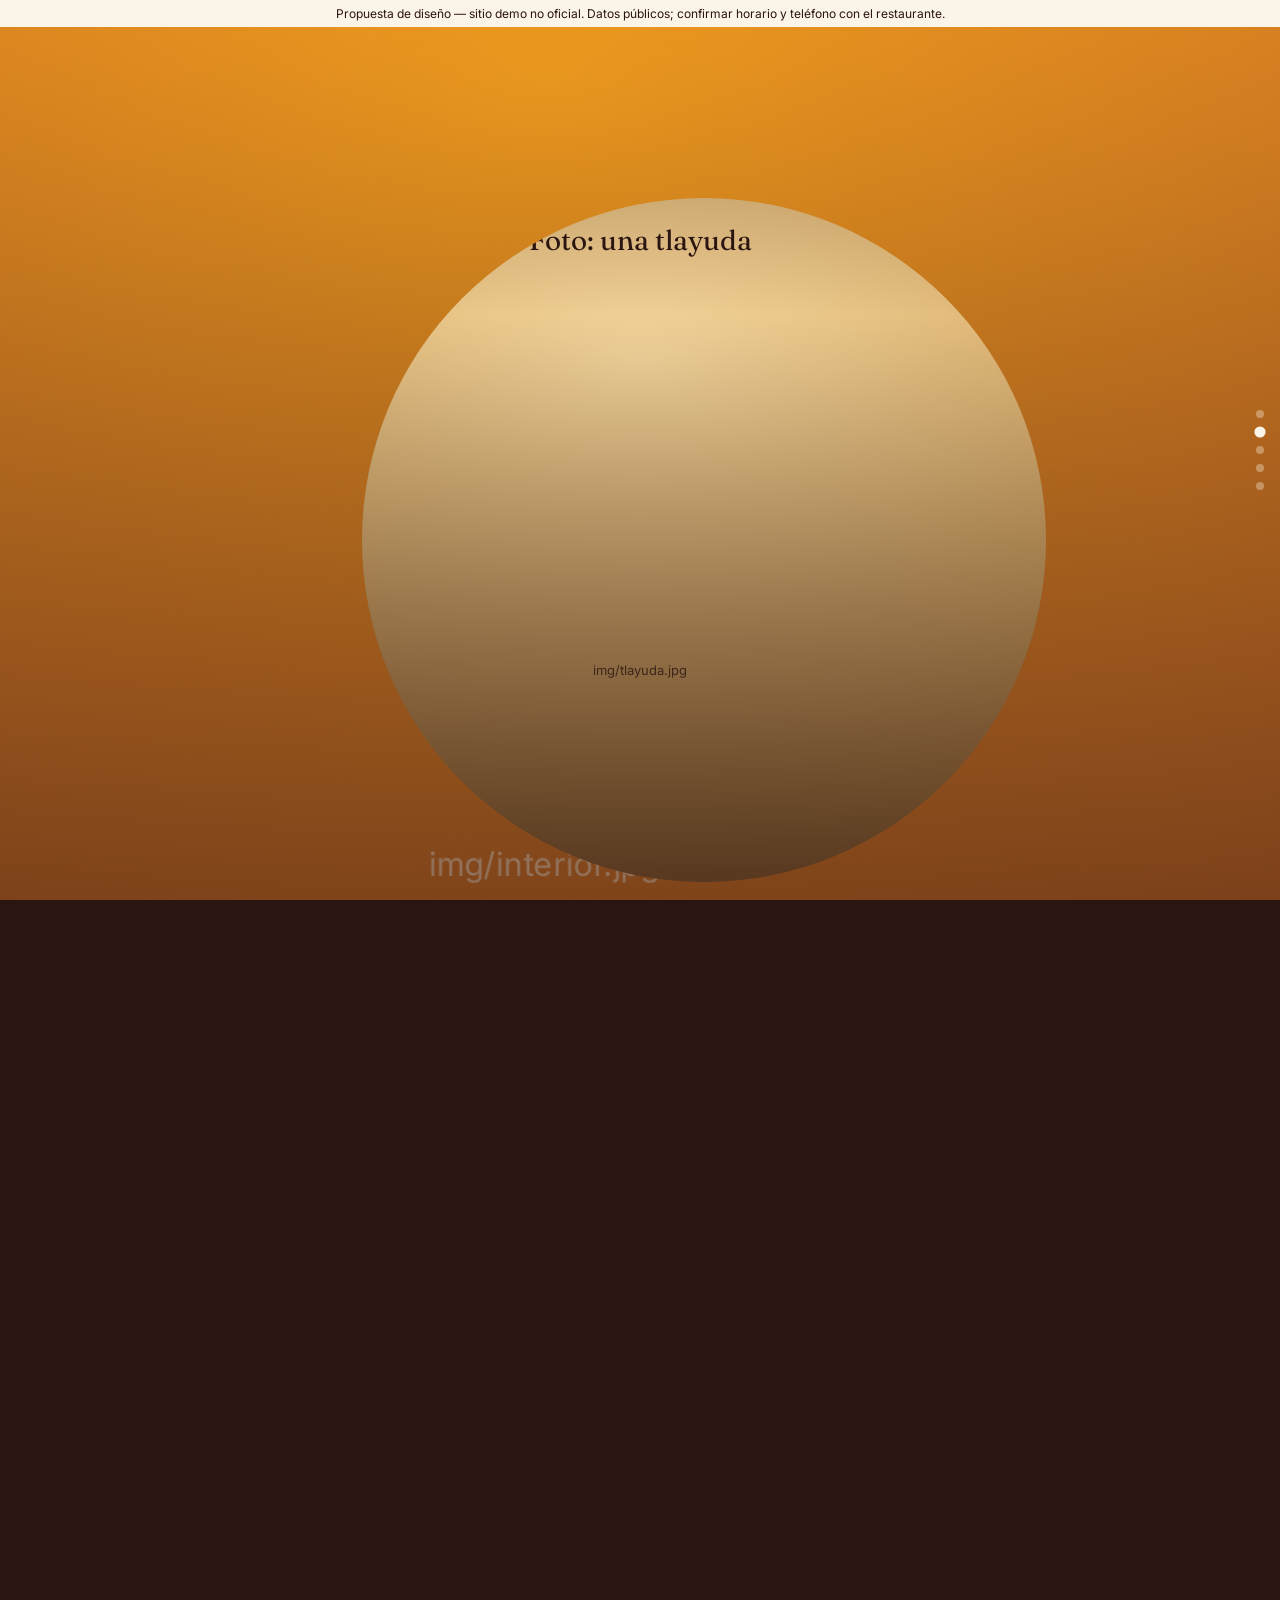
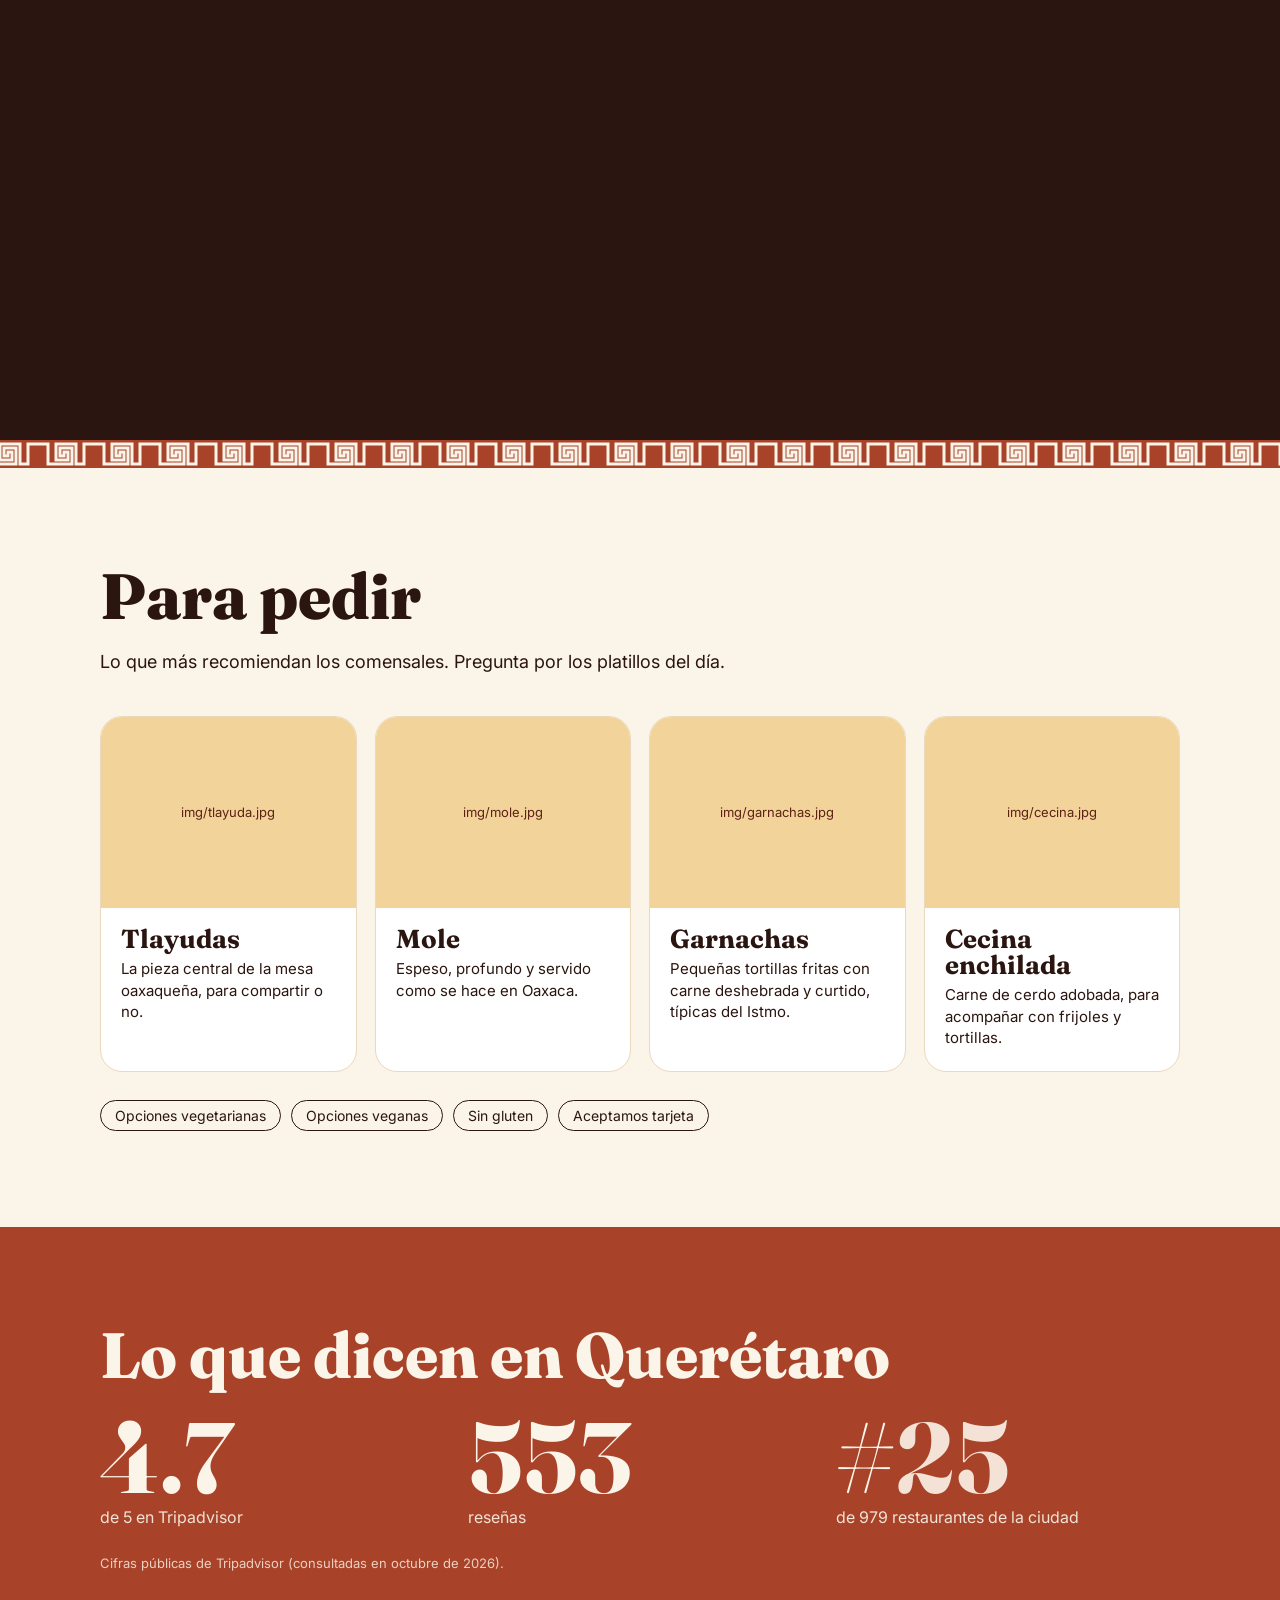
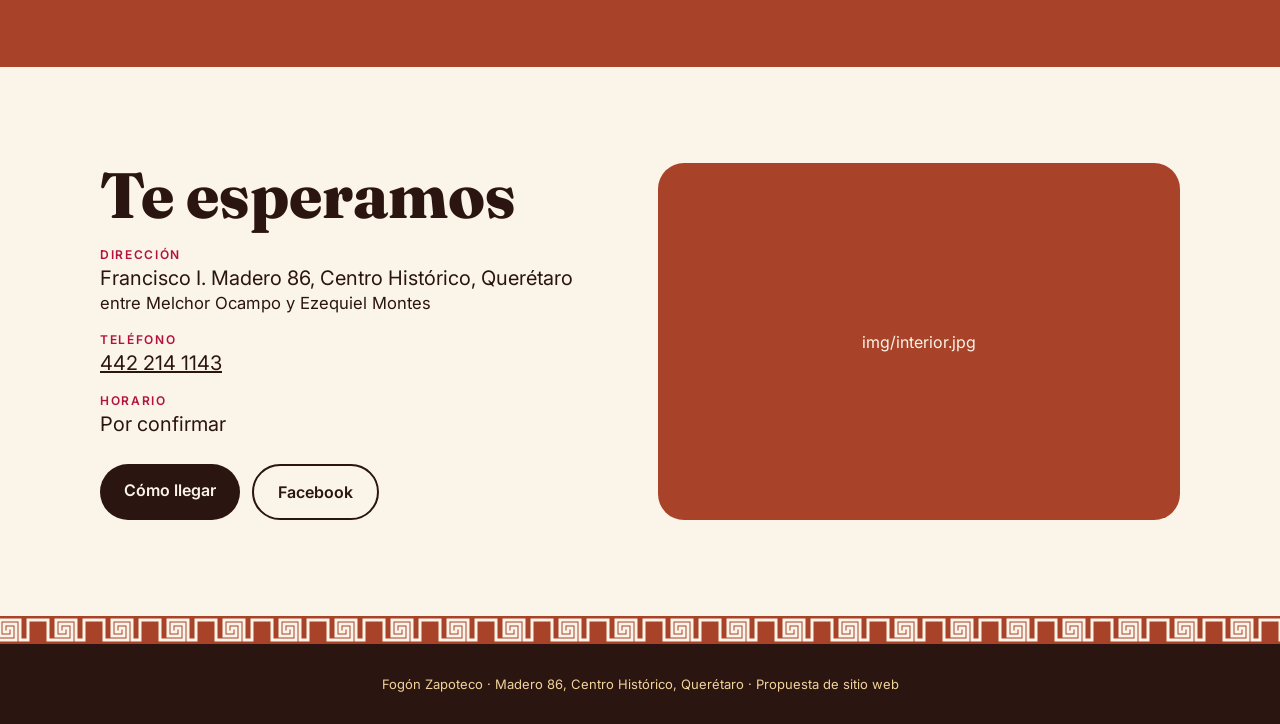
==== demos/fogon-zapoteco/index.html @ c9498f0d "Add scroll-through photo demo for Fogón Zapoteco (Querétaro) Co-Authored-By: Claude Opus 5.5 <norepl" ====
<!doctype html>
<html lang="es">
<head>
<meta charset="utf-8">
<meta name="viewport" content="width=device-width, initial-scale=1">
<title>Fogón Zapoteco</title>
<meta name="description" content="Cocina oaxaqueña con sabor del Istmo en el Centro Histórico de Querétaro. Propuesta de sitio web.">
<link rel="preconnect" href="https://fonts.googleapis.com">
<link rel="preconnect" href="https://fonts.gstatic.com" crossorigin>
<link href="https://fonts.googleapis.com/css2?family=Fraunces:opsz,wght@9..144,600;9..144,800&family=Inter:wght@400;600&display=swap" rel="stylesheet">
<style>
  :root {
    --barro: #a8432a;
    --barro-d: #5e2114;
    --mole: #2b1510;
    --maiz: #f2d49b;
    --cal: #fbf4e8;
    --jade: #1f6f5c;
    --grana: #b3123f;
    --cempa: #f29e1f;
  }
  * { box-sizing: border-box; margin: 0; padding: 0; }
  body { background: var(--mole); color: var(--cal); font-family: Inter, system-ui, sans-serif; overflow-x: hidden; }
  h1, h2, h3 { font-family: Fraunces, Georgia, serif; line-height: 1; }

  .demo {
    position: fixed; top: 0; left: 0; right: 0; z-index: 50;
    background: var(--cal); color: var(--mole); font-size: 12px; text-align: center; padding: 6px 16px;
  }

  /* ---------- photo flight ---------- */
  .flight { height: 760vh; position: relative; }
  .stage { position: sticky; top: 0; height: 100vh; height: 100svh; overflow: hidden; background: var(--mole); }
  .scene { position: absolute; inset: 0; will-change: transform, clip-path; }
  .scene .ph {
    position: absolute; inset: 0;
    display: grid; place-items: center; text-align: center; padding: 24px;
    font-family: Fraunces, serif; font-size: clamp(18px, 3vw, 28px); color: rgba(251,244,232,.75);
  }
  .scene .ph small { display: block; font-family: Inter, sans-serif; font-size: 13px; margin-top: 8px; opacity: .8; }
  .scene img { position: absolute; inset: 0; width: 100%; height: 100%; object-fit: cover; }
  .scene img.missing { display: none; }
  .scene::after {           /* legibility wash */
    content: ""; position: absolute; inset: 0;
    background: linear-gradient(180deg, rgba(43,21,16,.35) 0%, rgba(43,21,16,0) 35%, rgba(43,21,16,.75) 100%);
  }
  /* placeholder art, shown until real photos are dropped into img/ */
  .s0 .ph { background: radial-gradient(80% 70% at 50% 40%, var(--barro), var(--barro-d)); }
  .s1 .ph { background: radial-gradient(80% 70% at 50% 40%, var(--cempa), var(--barro)); }
  .s2 .ph { background: radial-gradient(80% 70% at 50% 40%, var(--maiz), #c48a3a); color: var(--mole); }
  .s3 .ph { background: radial-gradient(80% 70% at 50% 40%, #4a2418, var(--mole)); }
  .s4 .ph { background: radial-gradient(80% 70% at 50% 40%, var(--jade), #0f3a30); }

  .caption {
    position: absolute; left: 16px; right: 16px; bottom: 10vh; z-index: 20;
    max-width: 620px; margin: 0 auto; text-align: center;
    opacity: 0; transform: translateY(18px); transition: opacity .5s, transform .5s;
    pointer-events: none; text-shadow: 0 2px 20px rgba(0,0,0,.5);
  }
  .caption.on { opacity: 1; transform: none; }
  .kicker {
    display: inline-block; font-size: 12px; font-weight: 600; letter-spacing: .16em; text-transform: uppercase;
    background: var(--grana); color: var(--cal); padding: 6px 12px; border-radius: 999px; margin-bottom: 14px; text-shadow: none;
  }
  .caption h1, .caption h2 { font-size: clamp(38px, 7.5vw, 80px); font-weight: 800; }
  .caption p { margin-top: 12px; font-size: clamp(15px, 2.2vw, 19px); line-height: 1.45; }

  .hint { position: absolute; bottom: 20px; left: 50%; transform: translateX(-50%); z-index: 20;
    font-size: 12px; letter-spacing: .2em; text-transform: uppercase; transition: opacity .4s; }
  .dots { position: absolute; right: 16px; top: 50%; transform: translateY(-50%); display: grid; gap: 10px; z-index: 20; }
  .dots i { width: 8px; height: 8px; border-radius: 50%; background: rgba(251,244,232,.35); transition: .3s; }
  .dots i.on { background: var(--cal); transform: scale(1.4); }

  /* grecas de Mitla as a divider */
  .greca {
    height: 28px; background-color: var(--barro);
    background-image: url("data:image/svg+xml,%3Csvg xmlns='http://www.w3.org/2000/svg' width='56' height='28'%3E%3Cpath d='M0 24h20V8h-12v8h4v-4h4v8H4V4h20v20h8V4h20v20h4' fill='none' stroke='%23fbf4e8' stroke-width='3'/%3E%3C/svg%3E");
    background-repeat: repeat-x; background-position: center;
  }

  /* ---------- sections ---------- */
  section { padding: 96px 16px; }
  .wrap { max-width: 1080px; margin: 0 auto; }
  section h2 { font-size: clamp(36px, 6vw, 64px); font-weight: 800; margin-bottom: 20px; }
  .lead { font-size: 18px; line-height: 1.55; max-width: 640px; margin-bottom: 40px; }

  .menu { background: var(--cal); color: var(--mole); }
  .dishes { display: grid; grid-template-columns: repeat(auto-fit, minmax(240px, 1fr)); gap: 18px; }
  .dish { background: #fff; border-radius: 22px; overflow: hidden; border: 1px solid #ead9bd; }
  .dish .pic { aspect-ratio: 4/3; background: var(--maiz) center/cover; position: relative; }
  .dish .pic span { position: absolute; inset: 0; display: grid; place-items: center; font-size: 13px; color: var(--barro-d); }
  .dish .body { padding: 18px 20px 22px; }
  .dish h3 { font-size: 26px; margin-bottom: 6px; }
  .dish p { font-size: 15px; line-height: 1.45; }
  .tags { margin-top: 28px; display: flex; flex-wrap: wrap; gap: 10px; }
  .tags span { border: 1.5px solid var(--mole); border-radius: 999px; padding: 6px 14px; font-size: 14px; }

  .proof { background: var(--barro); }
  .stats { display: grid; grid-template-columns: repeat(auto-fit, minmax(200px, 1fr)); gap: 24px; }
  .stat b { display: block; font-family: Fraunces, serif; font-size: clamp(56px, 9vw, 100px); line-height: 1; }
  .stat span { opacity: .9; }
  .fine { margin-top: 28px; font-size: 13px; opacity: .8; }

  .visit { background: var(--cal); color: var(--mole); }
  .visit .grid { display: grid; grid-template-columns: repeat(auto-fit, minmax(280px, 1fr)); gap: 36px; }
  .visit dl { display: grid; gap: 18px; }
  .visit dt { font-size: 12px; letter-spacing: .14em; text-transform: uppercase; color: var(--grana); font-weight: 600; }
  .visit dd { font-size: 20px; margin-top: 4px; }
  .visit dd a { color: inherit; }
  .btns { display: flex; flex-wrap: wrap; gap: 12px; margin-top: 28px; }
  .btn { padding: 16px 24px; border-radius: 999px; background: var(--mole); color: var(--cal); text-decoration: none; font-weight: 600; }
  .btn.alt { background: transparent; color: var(--mole); border: 2px solid var(--mole); }
  .btn:hover { background: var(--grana); color: var(--cal); border-color: var(--grana); }
  .bigpic { border-radius: 26px; min-height: 320px; background: var(--barro) center/cover; position: relative; overflow: hidden; }
  .bigpic span { position: absolute; inset: 0; display: grid; place-items: center; color: var(--cal); }
  footer { padding: 32px 16px; text-align: center; font-size: 13px; color: var(--maiz); }

  @media (prefers-reduced-motion: reduce) { .caption { transition: none; } }
</style>
</head>
<body>

<div class="demo">Propuesta de diseño — sitio demo no oficial. Datos públicos; confirmar horario y teléfono con el restaurante.</div>

<div class="flight" id="flight">
  <div class="stage">
    <!-- data-target = point (in % of the photo) the camera dives into -->
    <div class="scene s0" data-target="50 55"><div class="ph">Foto: la fachada en Madero 86<small>img/fachada.jpg</small></div><img src="img/fachada.jpg" alt="Fachada de Fogón Zapoteco en la calle Madero"></div>
    <div class="scene s1" data-target="55 60"><div class="ph">Foto: el comedor o la cocina<small>img/interior.jpg</small></div><img src="img/interior.jpg" alt="Interior del restaurante"></div>
    <div class="scene s2" data-target="50 50"><div class="ph">Foto: una tlayuda<small>img/tlayuda.jpg</small></div><img src="img/tlayuda.jpg" alt="Tlayuda oaxaqueña"></div>
    <div class="scene s3" data-target="50 50"><div class="ph">Foto: un plato de mole<small>img/mole.jpg</small></div><img src="img/mole.jpg" alt="Plato de mole"></div>
    <div class="scene s4" data-target="50 50"><div class="ph">Foto: garnachas del Istmo<small>img/garnachas.jpg</small></div><img src="img/garnachas.jpg" alt="Garnachas del Istmo"></div>

    <div class="caption" data-i="0">
      <span class="kicker">Centro Histórico · Querétaro</span>
      <h1>Fogón Zapoteco</h1>
      <p>El sabor del Istmo de Tehuantepec, a unas cuadras del Jardín Zenea.</p>
    </div>
    <div class="caption" data-i="1">
      <span class="kicker">Pásale</span>
      <h2>Aquí se come como en Oaxaca</h2>
      <p>Cocina oaxaqueña hecha con calma, atendida como en casa.</p>
    </div>
    <div class="caption" data-i="2">
      <span class="kicker">La favorita</span>
      <h2>Tlayudas</h2>
      <p>Tortilla grande y crujiente, asiento, frijol, quesillo y la carne que elijas.</p>
    </div>
    <div class="caption" data-i="3">
      <span class="kicker">De la casa</span>
      <h2>Mole</h2>
      <p>El platillo que más recomiendan quienes ya vinieron.</p>
    </div>
    <div class="caption" data-i="4">
      <span class="kicker">Del Istmo</span>
      <h2>Garnachas y cecina</h2>
      <p>Antojitos del sur de Oaxaca que casi no encuentras en Querétaro.</p>
    </div>

    <div class="hint" id="hint">Desliza ↓</div>
    <div class="dots" id="dots"><i></i><i></i><i></i><i></i><i></i></div>
  </div>
</div>

<div class="greca" aria-hidden="true"></div>

<section class="menu" id="menu">
  <div class="wrap">
    <h2>Para pedir</h2>
    <p class="lead">Lo que más recomiendan los comensales. Pregunta por los platillos del día.</p>
    <div class="dishes">
      <div class="dish"><div class="pic" data-bg="img/tlayuda.jpg"><span>img/tlayuda.jpg</span></div><div class="body"><h3>Tlayudas</h3><p>La pieza central de la mesa oaxaqueña, para compartir o no.</p></div></div>
      <div class="dish"><div class="pic" data-bg="img/mole.jpg"><span>img/mole.jpg</span></div><div class="body"><h3>Mole</h3><p>Espeso, profundo y servido como se hace en Oaxaca.</p></div></div>
      <div class="dish"><div class="pic" data-bg="img/garnachas.jpg"><span>img/garnachas.jpg</span></div><div class="body"><h3>Garnachas</h3><p>Pequeñas tortillas fritas con carne deshebrada y curtido, típicas del Istmo.</p></div></div>
      <div class="dish"><div class="pic" data-bg="img/cecina.jpg"><span>img/cecina.jpg</span></div><div class="body"><h3>Cecina enchilada</h3><p>Carne de cerdo adobada, para acompañar con frijoles y tortillas.</p></div></div>
    </div>
    <div class="tags"><span>Opciones vegetarianas</span><span>Opciones veganas</span><span>Sin gluten</span><span>Aceptamos tarjeta</span></div>
  </div>
</section>

<section class="proof">
  <div class="wrap">
    <h2>Lo que dicen en Querétaro</h2>
    <div class="stats">
      <div class="stat"><b data-count="4.7" data-dec="1">0</b><span>de 5 en Tripadvisor</span></div>
      <div class="stat"><b data-count="554">0</b><span>reseñas</span></div>
      <div class="stat"><b>#<span data-count="25">0</span></b><span>de 979 restaurantes de la ciudad</span></div>
    </div>
    <p class="fine">Cifras públicas de Tripadvisor (consultadas en octubre de 2026).</p>
  </div>
</section>

<section class="visit" id="visita">
  <div class="wrap grid">
    <div>
      <h2>Te esperamos</h2>
      <dl>
        <div><dt>Dirección</dt><dd>Francisco I. Madero 86, Centro Histórico, Querétaro<br><small>entre Melchor Ocampo y Ezequiel Montes</small></dd></div>
        <div><dt>Teléfono</dt><dd><a href="tel:+524422141143">442 214 1143</a></dd></div>
        <div><dt>Horario</dt><dd>Por confirmar</dd></div>
      </dl>
      <div class="btns">
        <a class="btn" href="https://www.google.com/maps/search/?api=1&query=Fog%C3%B3n+Zapoteco+Madero+86+Quer%C3%A9taro" target="_blank" rel="noopener">Cómo llegar</a>
        <a class="btn alt" href="https://www.facebook.com/fogonzapoteco/" target="_blank" rel="noopener">Facebook</a>
      </div>
    </div>
    <div class="bigpic" data-bg="img/interior.jpg"><span>img/interior.jpg</span></div>
  </div>
</section>

<div class="greca" aria-hidden="true"></div>
<footer>Fogón Zapoteco · Madero 86, Centro Histórico, Querétaro · Propuesta de sitio web</footer>

<script>
(() => {
  // swap placeholders for real photos when they exist
  document.querySelectorAll('.scene img').forEach(img => {
    const fail = () => img.classList.add('missing');
    img.addEventListener('error', fail);
    if (img.complete && !img.naturalWidth) fail();
  });
  document.querySelectorAll('[data-bg]').forEach(el => {
    const probe = new Image();
    probe.onload = () => { el.style.backgroundImage = `url("${el.dataset.bg}")`; el.querySelector('span')?.remove(); };
    probe.src = el.dataset.bg;
  });

  const flight = document.getElementById('flight');
  const scenes = [...document.querySelectorAll('.scene')];
  const caps = [...document.querySelectorAll('.caption')];
  const dots = [...document.querySelectorAll('#dots i')];
  const hint = document.getElementById('hint');
  const reduce = matchMedia('(prefers-reduced-motion: reduce)').matches;
  const N = scenes.length, ZOOM = reduce ? 1.05 : 2.6;
  const ease = t => t < .5 ? 4*t*t*t : 1 - Math.pow(-2*t + 2, 3) / 2;
  const clamp = (v, a, b) => Math.max(a, Math.min(b, v));

  scenes.forEach((s, i) => {
    const [x, y] = s.dataset.target.split(' ');
    s.style.transformOrigin = `${x}% ${y}%`;
    s.style.zIndex = i + 1;                       // later scenes open on top, like a portal
  });

  let target = 0, current = 0;
  const measure = () => {
    const r = flight.getBoundingClientRect();
    target = clamp(-r.top / (flight.offsetHeight - innerHeight), 0, 1);
  };

  function render(p) {
    const slice = 1 / N;
    let active = 0;
    scenes.forEach((s, i) => {
      const t = (p - i * slice) / slice;          // 0..1 while this scene leads
      // camera: slow push, then a fast dive in the last part of the slice
      const push = ease(clamp(t, 0, 1));
      const scale = i === N - 1 ? 1 + .12 * push : 1 + (ZOOM - 1) * Math.pow(push, 2.2);
      s.style.transform = `scale(${scale.toFixed(4)})`;
      // portal: next scene opens as a circle from the previous scene's dive point
      if (i === 0) { s.style.clipPath = 'none'; }
      else {
        const prev = scenes[i - 1].dataset.target.split(' ');
        const open = ease(clamp((t + .32) / .32, 0, 1));   // opens during the last 32% of the previous slice
        s.style.clipPath = open >= 1 ? 'none' : `circle(${(open * 150).toFixed(2)}% at ${prev[0]}% ${prev[1]}%)`;
        s.style.visibility = open <= 0 ? 'hidden' : 'visible';
      }
      if (t >= 0 && t < 1) active = i;
    });
    if (p >= 1) active = N - 1;
    caps.forEach((c, i) => {
      const t = (p - i * slice) / slice;
      c.classList.toggle('on', i === active && t < .6);
    });
    dots.forEach((d, i) => d.classList.toggle('on', i === active));
    hint.style.opacity = p < .02 ? 1 : 0;
  }

  (function tick() {
    current += (target - current) * (reduce ? 1 : .12);
    if (Math.abs(target - current) < .0005) current = target;
    render(current);
    requestAnimationFrame(tick);
  })();
  addEventListener('scroll', measure, { passive: true });
  addEventListener('resize', measure);
  measure();

  const io = new IntersectionObserver(es => es.forEach(e => {
    if (!e.isIntersecting) return;
    const el = e.target; io.unobserve(el);
    const end = parseFloat(el.dataset.count), dec = +(el.dataset.dec || 0);
    const t0 = performance.now(), dur = reduce ? 0 : 1400;
    const step = now => {
      const k = dur ? Math.min(1, (now - t0) / dur) : 1;
      el.textContent = (end * (1 - Math.pow(1 - k, 3))).toFixed(dec);
      if (k < 1) requestAnimationFrame(step);
    };
    requestAnimationFrame(step);
  }), { threshold: .5 });
  document.querySelectorAll('[data-count]').forEach(el => io.observe(el));
})();
</script>
</body>
</html>
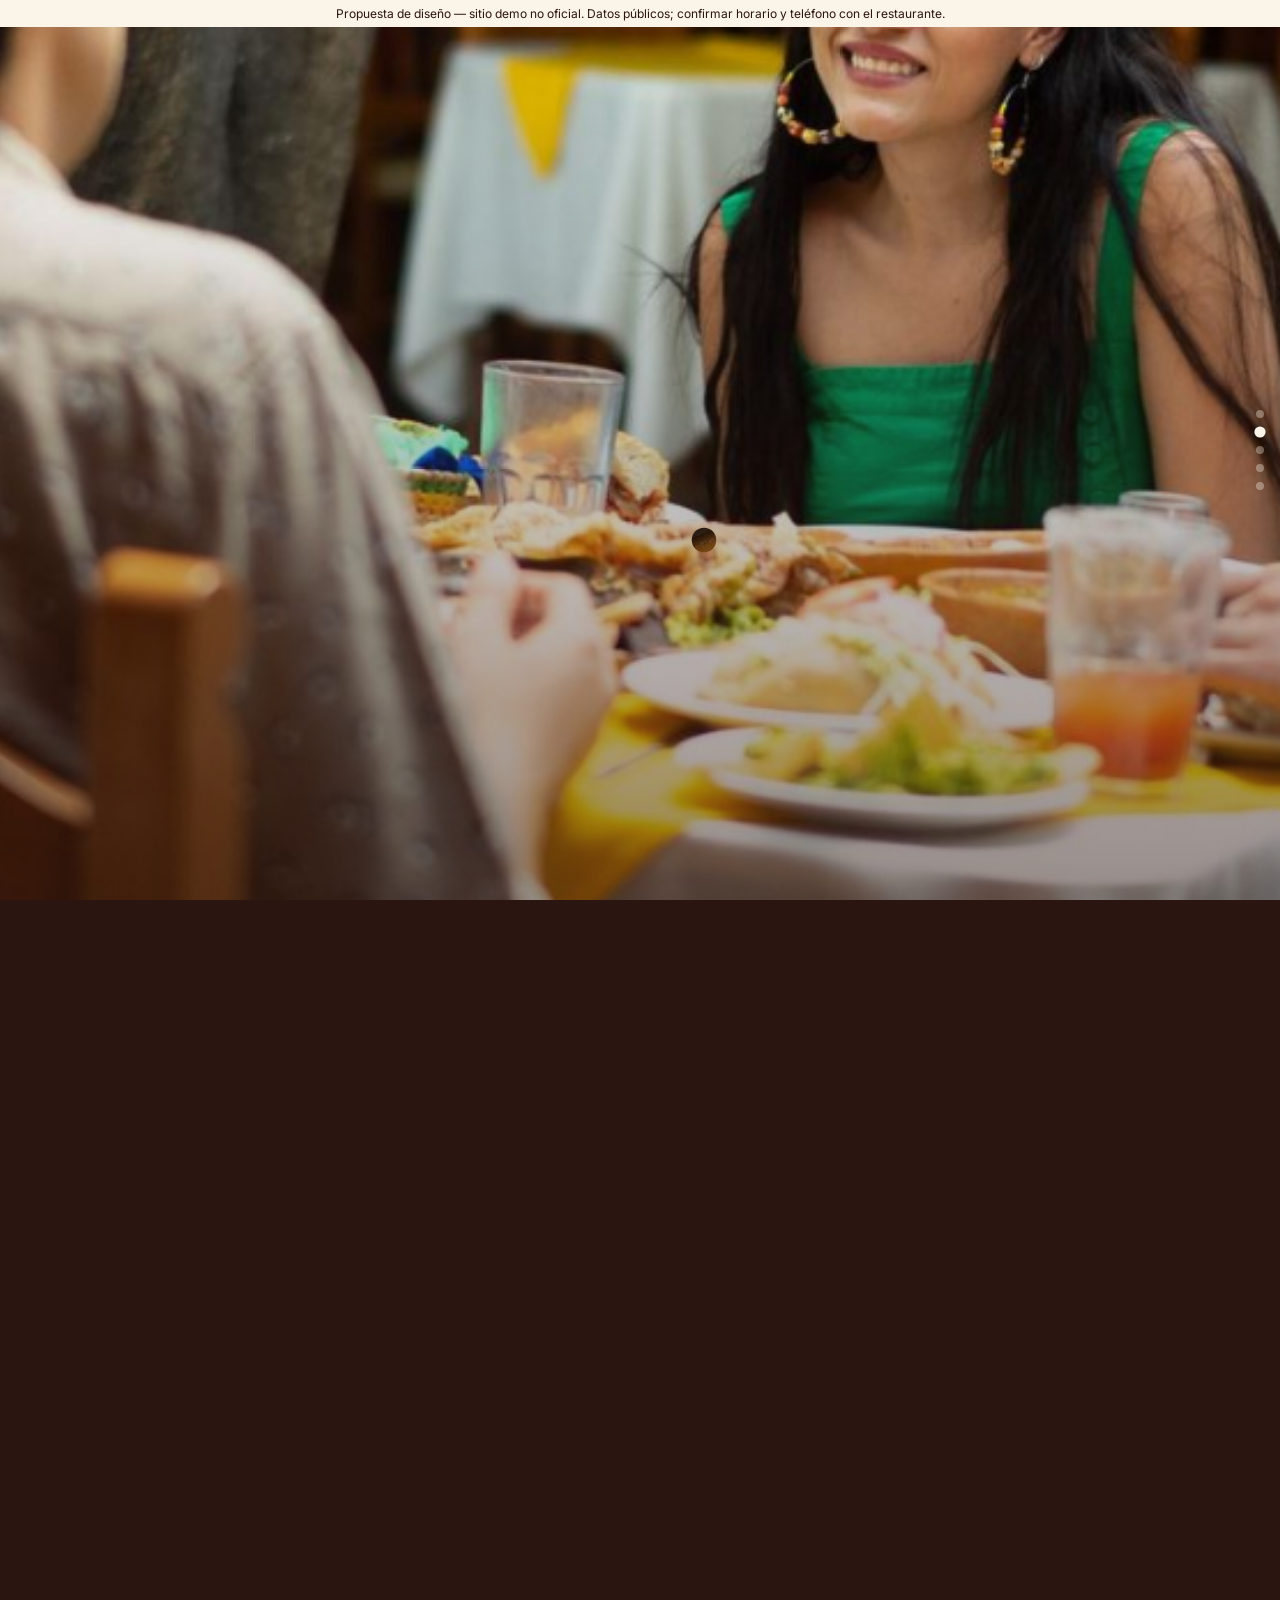
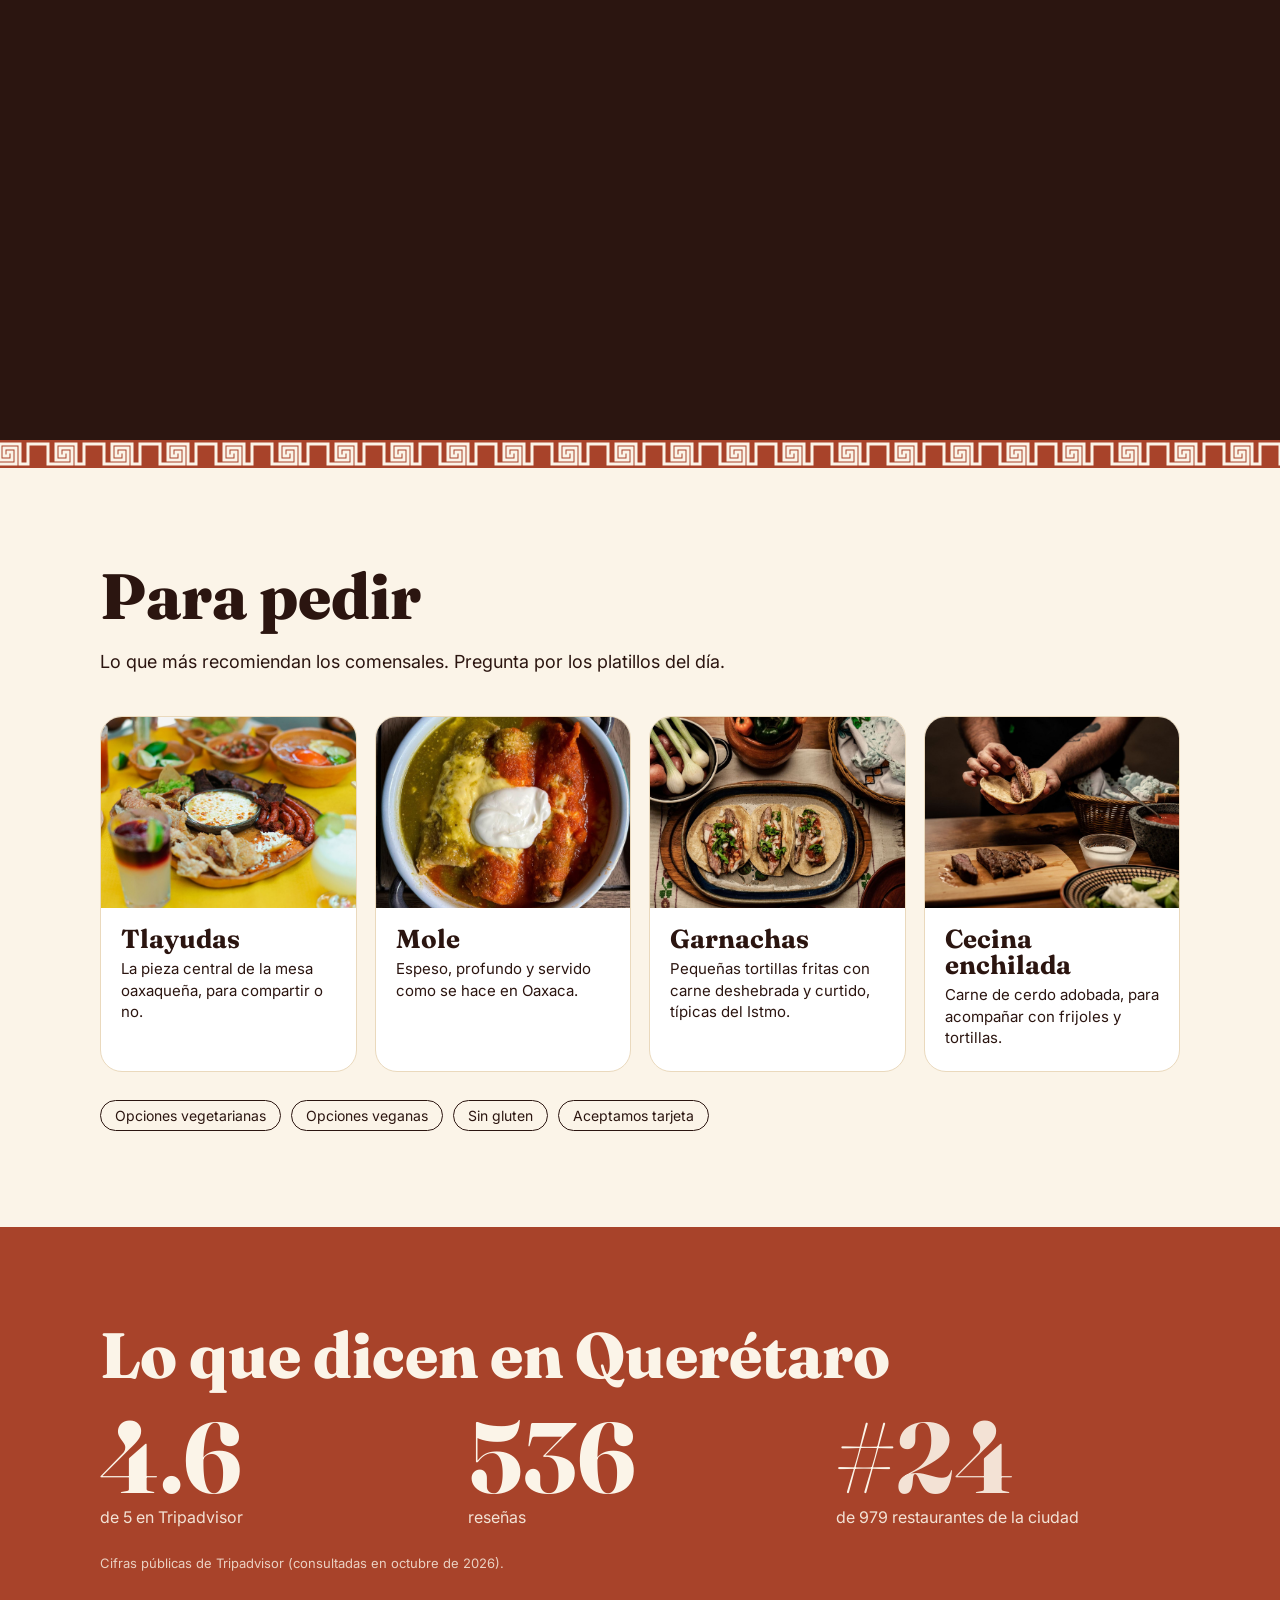
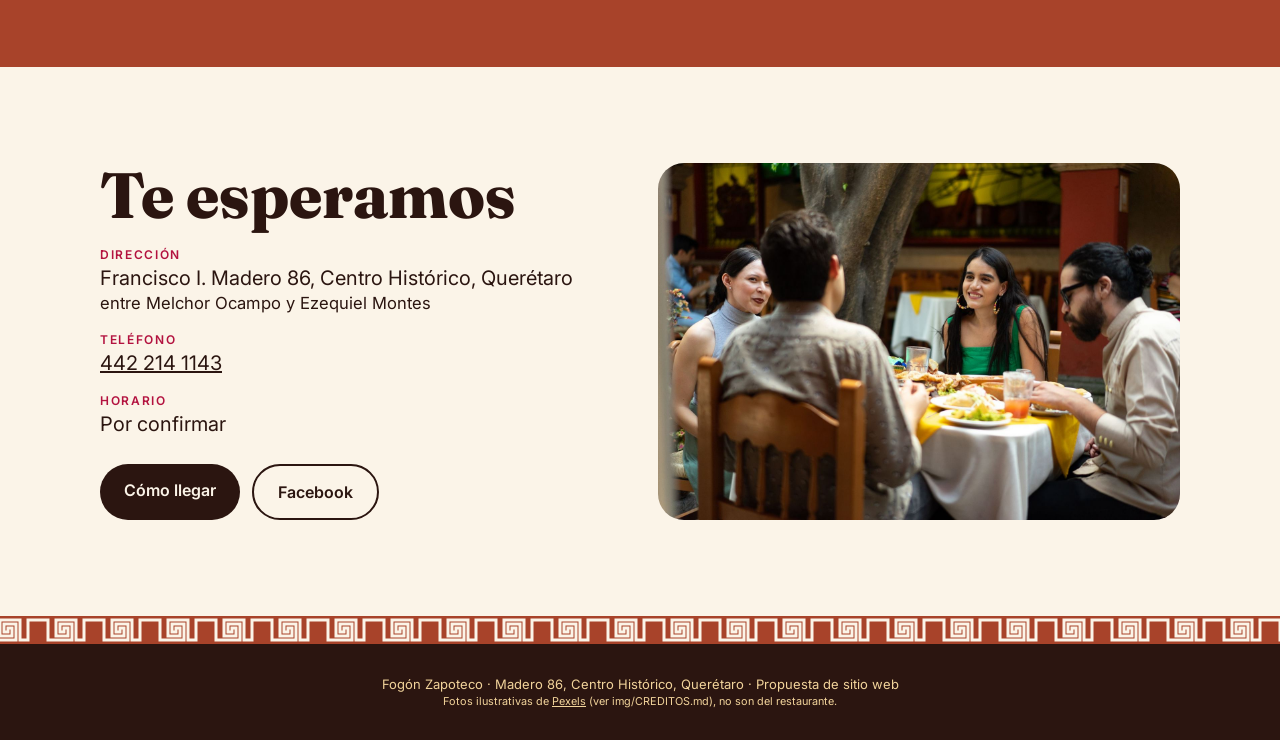
==== commit b32fbdc4: "Fotos ilustrativas de Pexels y Unsplash para Fogón Zapoteco y Stella Fogón: 6 fotos de Pexels. Stell" ====
--- a/demos/fogon-zapoteco/index.html
+++ b/demos/fogon-zapoteco/index.html
@@ -209,7 +209,7 @@
 </section>
 
 <div class="greca" aria-hidden="true"></div>
-<footer>Fogón Zapoteco · Madero 86, Centro Histórico, Querétaro · Propuesta de sitio web</footer>
+<footer>Fogón Zapoteco · Madero 86, Centro Histórico, Querétaro · Propuesta de sitio web<br><small>Fotos ilustrativas de <a href="https://www.pexels.com" target="_blank" rel="noopener" style="color:inherit">Pexels</a> (ver img/CREDITOS.md), no son del restaurante.</small></footer>
 
 <script>
 (() => {
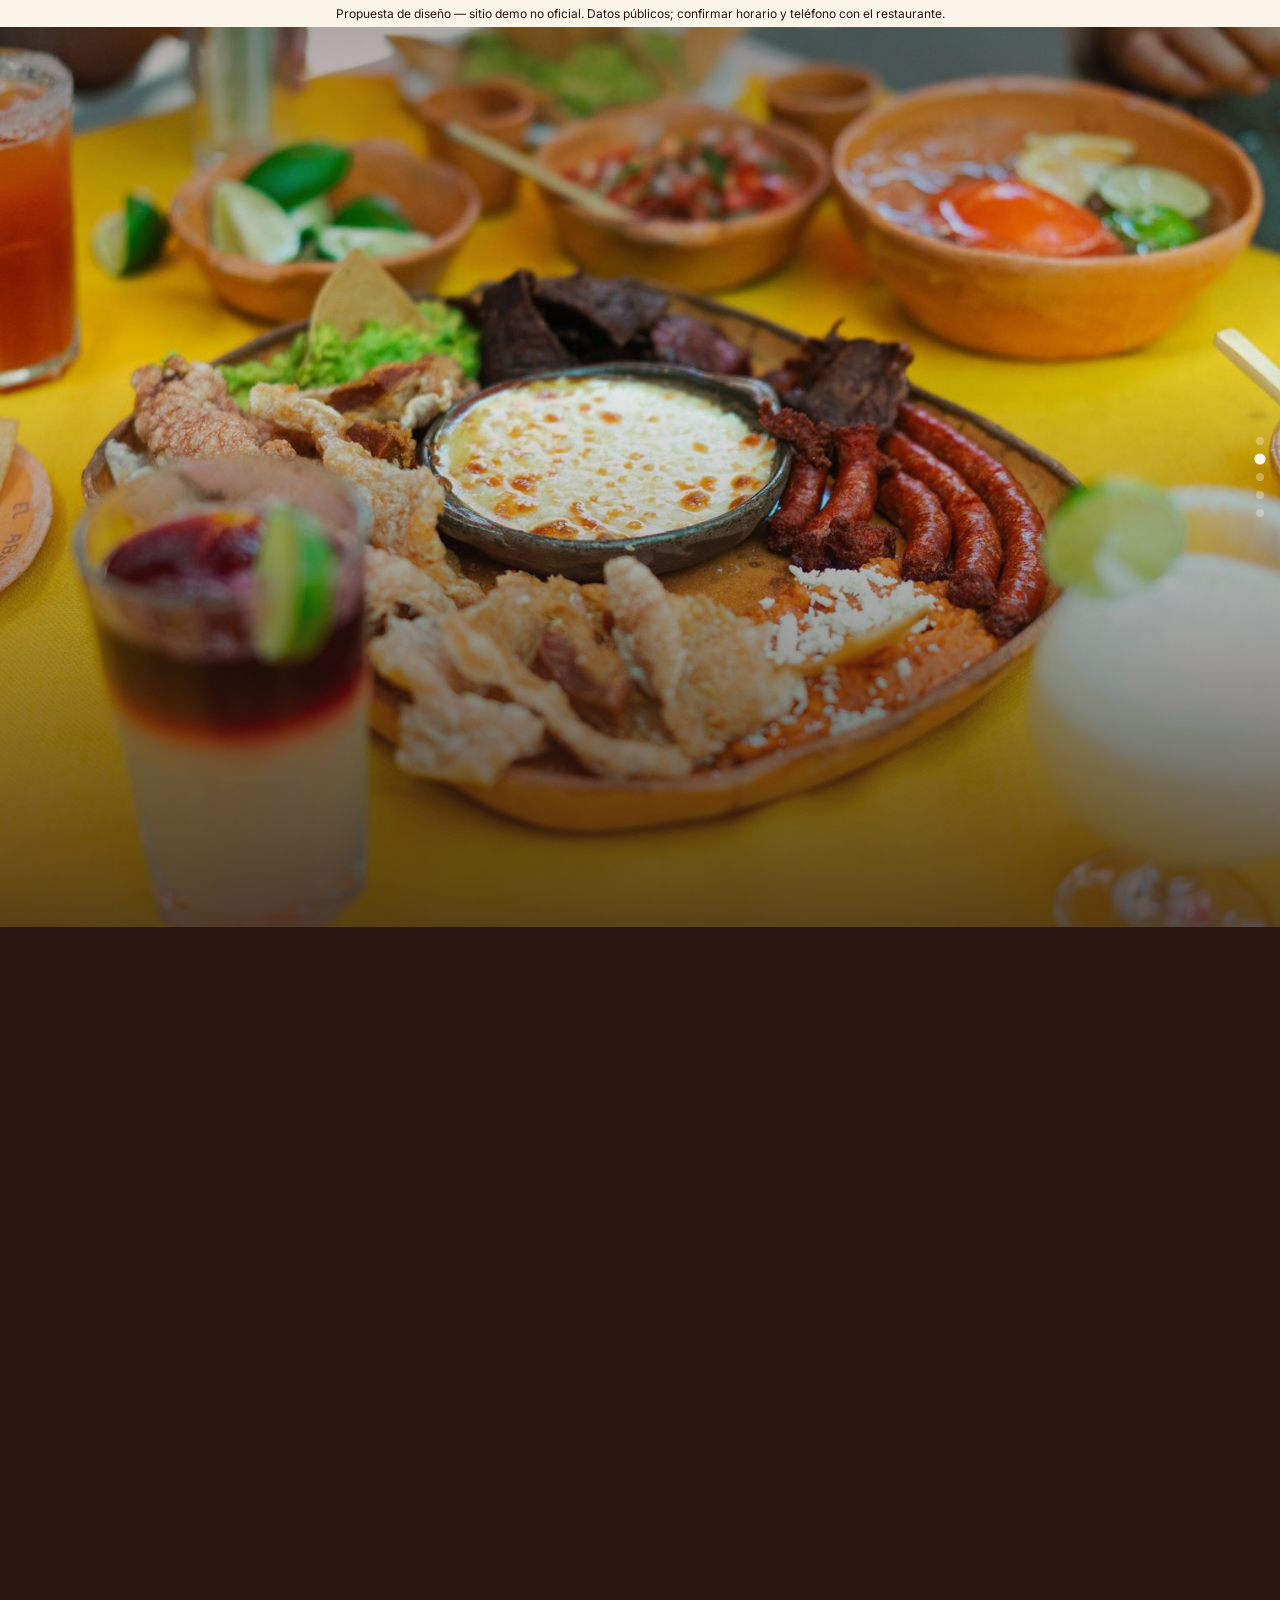
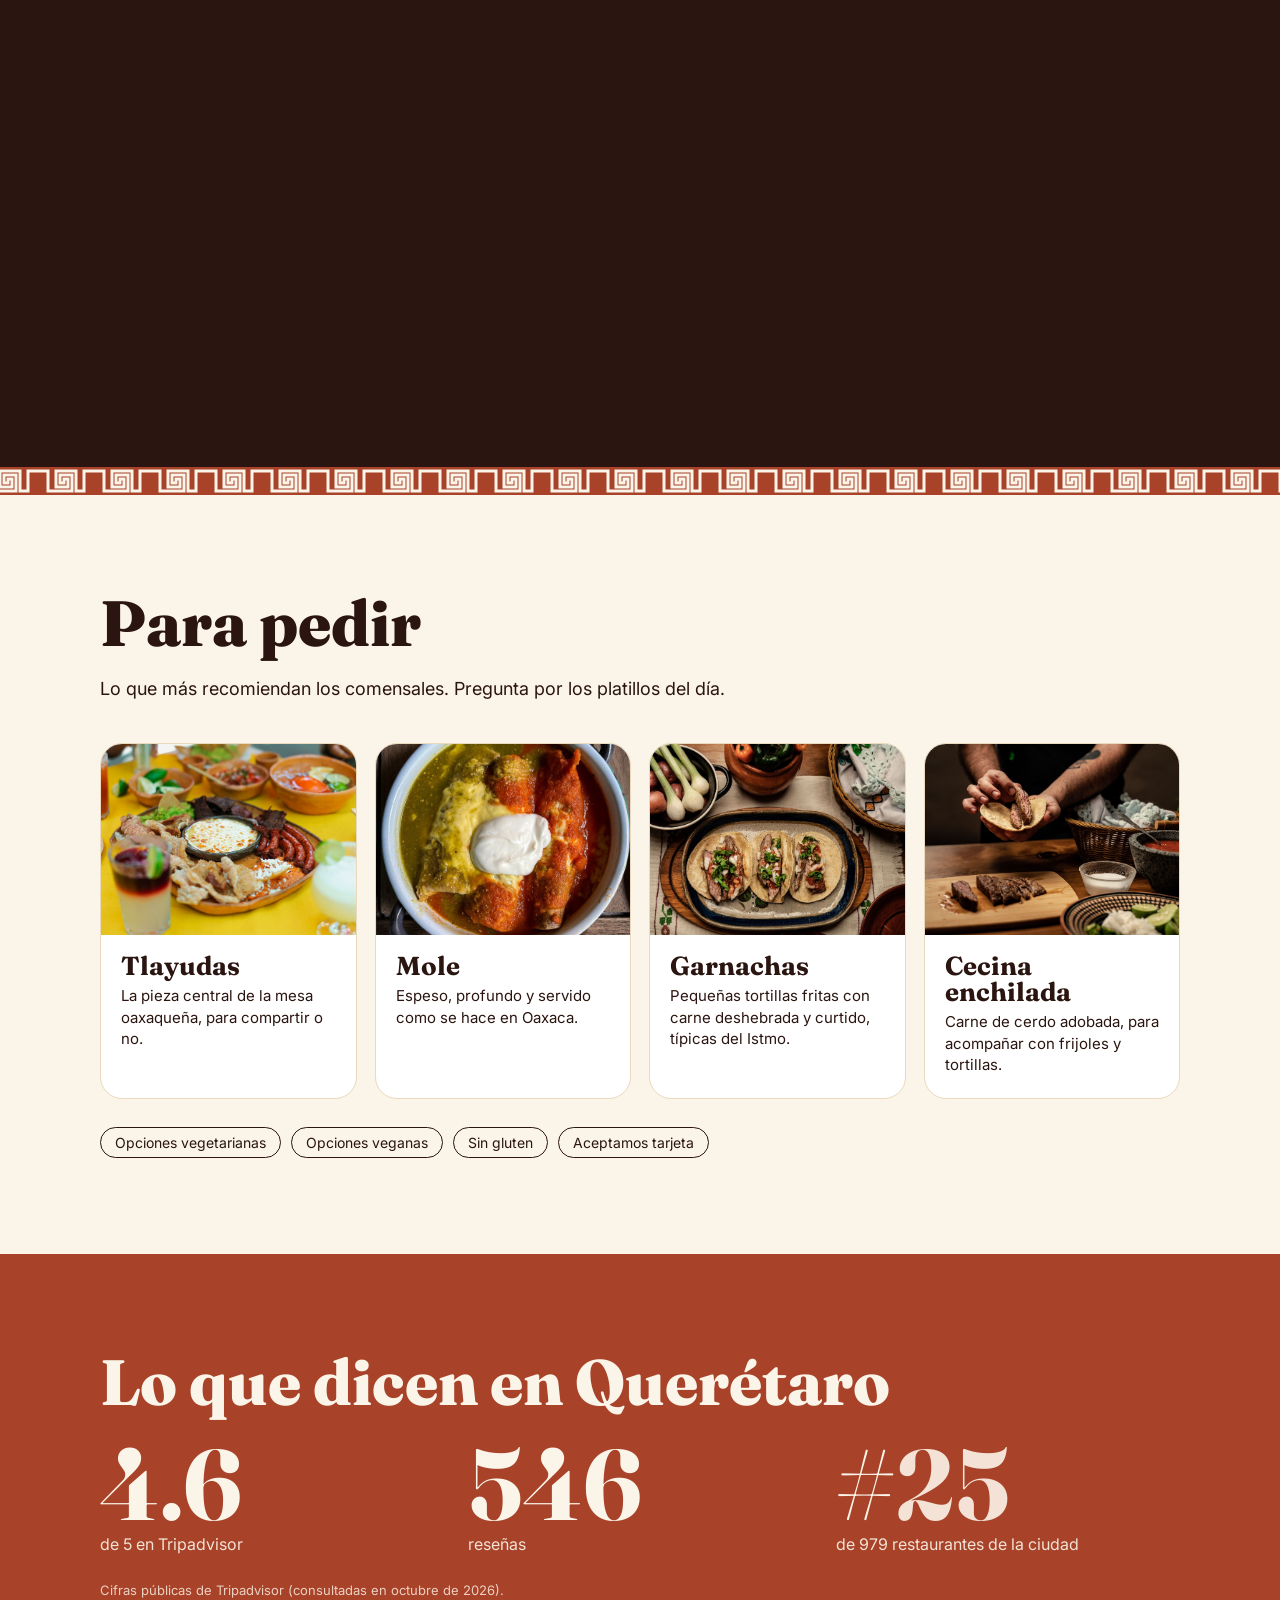
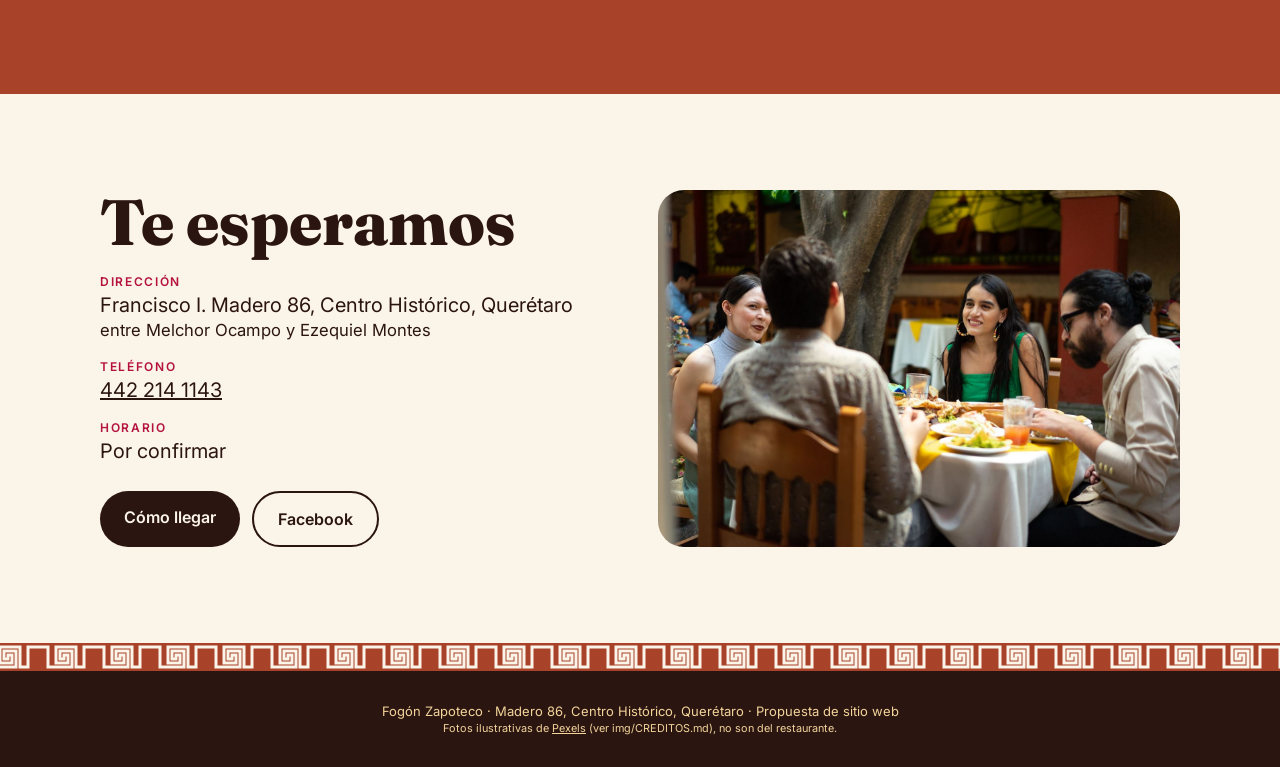
==== commit 36390c79: "Arreglo en celular: la barra de aviso ya no tapa la página y el recorrido no se rompe overflow-x: cl" ====
--- a/demos/fogon-zapoteco/index.html
+++ b/demos/fogon-zapoteco/index.html
@@ -20,11 +20,11 @@
     --cempa: #f29e1f;
   }
   * { box-sizing: border-box; margin: 0; padding: 0; }
-  body { background: var(--mole); color: var(--cal); font-family: Inter, system-ui, sans-serif; overflow-x: hidden; }
+  body { background: var(--mole); color: var(--cal); font-family: Inter, system-ui, sans-serif; overflow-x: hidden; overflow-x: clip; }
   h1, h2, h3 { font-family: Fraunces, Georgia, serif; line-height: 1; }
 
   .demo {
-    position: fixed; top: 0; left: 0; right: 0; z-index: 50;
+    position: relative; z-index: 50;
     background: var(--cal); color: var(--mole); font-size: 12px; text-align: center; padding: 6px 16px;
   }
 
